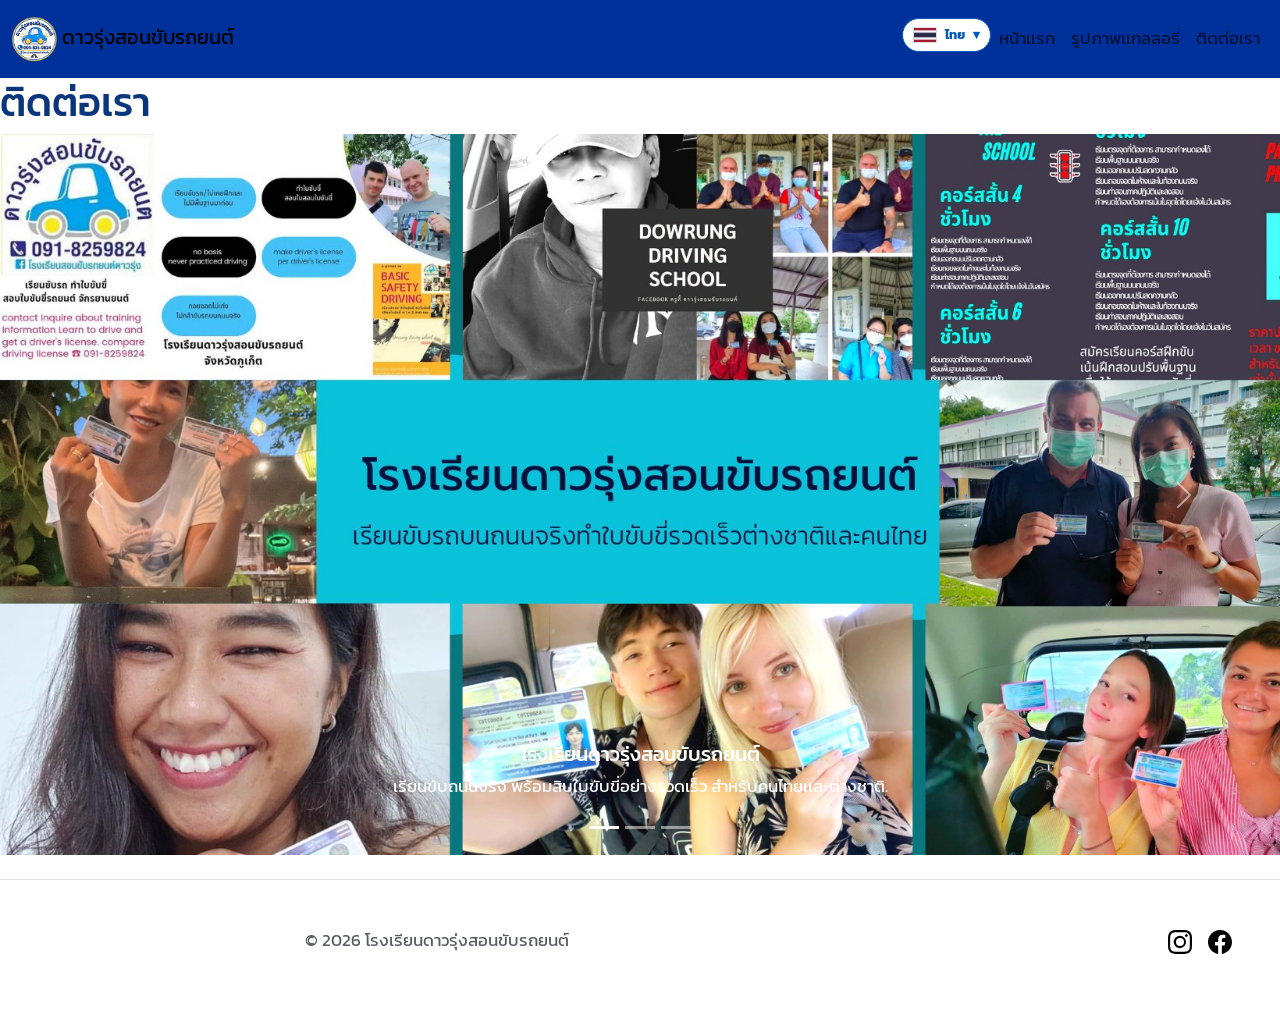
==== about.html @ c7b29f92 "Add files via upload" ====
<!DOCTYPE html>
<html lang="th">

<head>
    <link rel="preconnect" href="https://fonts.googleapis.com">
    <link rel="preconnect" href="https://fonts.gstatic.com" crossorigin>
    <link
        href="https://fonts.googleapis.com/css2?family=Kanit:ital,wght@0,100;0,200;0,300;0,400;0,500;0,600;0,700;0,800;0,900;1,100;1,200;1,300;1,400;1,500;1,600;1,700;1,800;1,900&display=swap"
        rel="stylesheet">
    <link href="https://cdn.jsdelivr.net/npm/bootstrap@5.0.2/dist/css/bootstrap.min.css" rel="stylesheet"
        integrity="sha384-EVSTQN3/azprG1Anm3QDgpJLIm9Nao0Yz1ztcQTwFspd3yD65VohhpuuCOmLASjC" crossorigin="anonymous">
    <meta charset="UTF-8">
    <meta name="viewport" content="width=device-width, initial-scale=1.0">
    <meta name="description" content="ติดต่อโรงเรียนสอนขับรถภูเก็ต ดาวรุ่งสอนขับรถยนต์ สอบถามคอร์สเรียนและการทำใบขับขี่ โทร 091-825-9824">
    <title>ติดต่อโรงเรียนสอนขับรถภูเก็ต | ดาวรุ่งสอนขับรถยนต์</title>
    <link rel="icon" type="image/png" href="./images/newlogo.png">
    <link rel="stylesheet" href="./style/styles.css">
</head>

<body>
    <!-- Navbar -->
    <nav class="navbar navbar-expand-lg navbar-light custom-nav" style="background-color: #00319B;">
        <div class="container-fluid">
            <a class="navbar-brand" href="#">
                <div>
                    <img src="./images/newlogo.png" alt="logo" width="45">
                    <span>ดาวรุ่งสอนขับรถยนต์</span>
                </div>
            </a>
            <button class="navbar-toggler" type="button" data-bs-toggle="collapse" data-bs-target="#navbarNavAltMarkup"
                aria-controls="navbarNavAltMarkup" aria-expanded="false" aria-label="Toggle navigation">
                <span class="navbar-toggler-icon"></span>
            </button>
            <div class="collapse navbar-collapse" id="navbarNavAltMarkup">
                <div class="navbar-nav ms-auto">
                    <details class="language-picker">
                    <summary class="language-trigger" aria-haspopup="true" aria-expanded="false" aria-label="Select language">
                        <img class="language-current-flag" src="images/Flag_of_Thailand.svg" alt="">
                        <span class="language-current-label">ไทย</span><span aria-hidden="true">▾</span>
                    </summary>
                    <div class="language-menu" role="group" aria-label="Select language">
                        <button class="language-option" type="button" data-language="th" data-label="ไทย"><img src="images/Flag_of_Thailand.svg" alt="">ไทย</button>
                        <button class="language-option" type="button" data-language="en" data-label="English"><img src="images/Flag_of_the_United_Kingdom_(3-5).svg" alt="">English</button>
                        <button class="language-option" type="button" data-language="ru" data-label="Русский"><img src="images/Flag_of_Russia.svg" alt="">Русский</button>
                        <button class="language-option" type="button" data-language="zh" data-label="中文"><img src="images/Flag_of_the_People's_Republic_of_China.svg" alt="">中文</button>
                    </div></details>
                    <a class="nav-link" aria-current="page" href="./index.html">หน้าเเรก</a>
                    <a class="nav-link" href="./gallery.html">รูปภาพเเกลลอรี่</a>
                    <a class="nav-link" href="./about.html">ติดต่อเรา</a>
                </div>
            </div>
        </div>
    </nav>
    <h1>ติดต่อโรงเรียนสอนขับรถภูเก็ต</h1>
    <!-- End Navbar -->
    <!-- start slider -->
    <div id="carouselExampleCaptions" class="carousel slide" data-bs-ride="carousel">
        <div class="carousel-indicators">
            <button type="button" data-bs-target="#carouselExampleCaptions" data-bs-slide-to="0" class="active"
                aria-current="true" aria-label="Slide 1"></button>
            <button type="button" data-bs-target="#carouselExampleCaptions" data-bs-slide-to="1"
                aria-label="Slide 2"></button>
            <button type="button" data-bs-target="#carouselExampleCaptions" data-bs-slide-to="2"
                aria-label="Slide 3"></button>
        </div>
        <div class="carousel-inner">
            <div class="carousel-item active">
                <img src="./images/slider1.jpg" class="d-block w-100" alt="...">
                <div class="carousel-caption d-none d-md-block">
                    <h5>โรงเรียนดาวรุ่งสอนขับรถยนต์</h5>
                    <p>เรียนขับถนนจริง พร้อมสิบใบขับขี่อย่างรวดเร็ว สำหรับคนไทยเเละต่างชาติ.</p>
                </div>
            </div>
            <div class="carousel-item">
                <img src="./images/slide2.png" class="d-block w-100" alt="...">
                <div class="carousel-caption d-none d-md-block">
                    <h5>โรงเรียนดาวรุ่งสอนขับรถยนต์</h5>
                    <p>มั่นใจทุกเส้นทาง เรียนจริง สอบจร้ิง ได้ใบขับขี่ไว.</p>
                </div>
            </div>
            <div class="carousel-item">
                <img src="./images/slider3.jpg" class="d-block w-100" alt="...">
                <div class="carousel-caption d-none d-md-block">
                    <h5>โรงเรียนดาวรุ่งสอนขับรถยนต์</h5>
                    <p>สอนขับรถมืออาชีพ ฝึกบนถนนจริง พร้อมได้ใบขับขี่ในเวลาไม่นาน.</p>
                </div>
            </div>
        </div>
        <button class="carousel-control-prev" type="button" data-bs-target="#carouselExampleCaptions"
            data-bs-slide="prev">
            <span class="carousel-control-prev-icon" aria-hidden="true"></span>
            <span class="visually-hidden">Previous</span>
        </button>
        <button class="carousel-control-next" type="button" data-bs-target="#carouselExampleCaptions"
            data-bs-slide="next">
            <span class="carousel-control-next-icon" aria-hidden="true"></span>
            <span class="visually-hidden">Next</span>
        </button>
    </div>
    <!-- end slider -->
    <!-- start footer -->
    <footer class="d-flex flex-wrap justify-content-between align-items-center p-5 py-3 my-4 border-top">
        <div class="col-md-4 d-flex align-items-center"> <span class="mb-3 mb-md-0 text-body-secondary">© 2026
                โรงเรียนดาวรุ่งสอนขับรถยนต์</span> </div>
        <ul class="nav col-md-4 justify-content-end list-unstyled d-flex">
            <li class="ms-3"><a class="text-body-secondary" href="#" aria-label="Instagram"><svg class="bi" width="24"
                        height="24" aria-hidden="true">
                        <use xlink:href="#instagram"></use>
                    </svg></a></li>
            <li class="ms-3"><a class="text-body-secondary" href="https://www.facebook.com/Dawrung.driving?locale=th_TH"
                    aria-label="Facebook"><svg class="bi" width="24" height="24">
                        <use xlink:href="#facebook"></use>
                    </svg></a></li>
        </ul>
    </footer>
    <!-- end footer -->



    <script src="https://cdn.jsdelivr.net/npm/bootstrap@5.0.2/dist/js/bootstrap.bundle.min.js"
        integrity="sha384-MrcW6ZMFYlzcLA8Nl+NtUVF0sA7MsXsP1UyJoMp4YLEuNSfAP+JcXn/tWtIaxVXM"
        crossorigin="anonymous"></script>
    <svg xmlns="http://www.w3.org/2000/svg" class="d-none">
        <symbol id="bootstrap" viewBox="0 0 118 94">
            <title>Bootstrap</title>
            <path fill-rule="evenodd" clip-rule="evenodd"
                d="M24.509 0c-6.733 0-11.715 5.893-11.492 12.284.214 6.14-.064 14.092-2.066 20.577C8.943 39.365 5.547 43.485 0 44.014v5.972c5.547.529 8.943 4.649 10.951 11.153 2.002 6.485 2.28 14.437 2.066 20.577C12.794 88.106 17.776 94 24.51 94H93.5c6.733 0 11.714-5.893 11.491-12.284-.214-6.14.064-14.092 2.066-20.577 2.009-6.504 5.396-10.624 10.943-11.153v-5.972c-5.547-.529-8.934-4.649-10.943-11.153-2.002-6.484-2.28-14.437-2.066-20.577C105.214 5.894 100.233 0 93.5 0H24.508zM80 57.863C80 66.663 73.436 72 62.543 72H44a2 2 0 01-2-2V24a2 2 0 012-2h18.437c9.083 0 15.044 4.92 15.044 12.474 0 5.302-4.01 10.049-9.119 10.88v.277C75.317 46.394 80 51.21 80 57.863zM60.521 28.34H49.948v14.934h8.905c6.884 0 10.68-2.772 10.68-7.727 0-4.643-3.264-7.207-9.012-7.207zM49.948 49.2v16.458H60.91c7.167 0 10.964-2.876 10.964-8.281 0-5.406-3.903-8.178-11.425-8.178H49.948z">
            </path>
        </symbol>
        <symbol id="facebook" viewBox="0 0 16 16">
            <path
                d="M16 8.049c0-4.446-3.582-8.05-8-8.05C3.58 0-.002 3.603-.002 8.05c0 4.017 2.926 7.347 6.75 7.951v-5.625h-2.03V8.05H6.75V6.275c0-2.017 1.195-3.131 3.022-3.131.876 0 1.791.157 1.791.157v1.98h-1.009c-.993 0-1.303.621-1.303 1.258v1.51h2.218l-.354 2.326H9.25V16c3.824-.604 6.75-3.934 6.75-7.951z">
            </path>
        </symbol>
        <symbol id="instagram" viewBox="0 0 16 16">
            <path
                d="M8 0C5.829 0 5.556.01 4.703.048 3.85.088 3.269.222 2.76.42a3.917 3.917 0 0 0-1.417.923A3.927 3.927 0 0 0 .42 2.76C.222 3.268.087 3.85.048 4.7.01 5.555 0 5.827 0 8.001c0 2.172.01 2.444.048 3.297.04.852.174 1.433.372 1.942.205.526.478.972.923 1.417.444.445.89.719 1.416.923.51.198 1.09.333 1.942.372C5.555 15.99 5.827 16 8 16s2.444-.01 3.298-.048c.851-.04 1.434-.174 1.943-.372a3.916 3.916 0 0 0 1.416-.923c.445-.445.718-.891.923-1.417.197-.509.332-1.09.372-1.942C15.99 10.445 16 10.173 16 8s-.01-2.445-.048-3.299c-.04-.851-.175-1.433-.372-1.941a3.926 3.926 0 0 0-.923-1.417A3.911 3.911 0 0 0 13.24.42c-.51-.198-1.092-.333-1.943-.372C10.443.01 10.172 0 7.998 0h.003zm-.717 1.442h.718c2.136 0 2.389.007 3.232.046.78.035 1.204.166 1.486.275.373.145.64.319.92.599.28.28.453.546.598.92.11.281.24.705.275 1.485.039.843.047 1.096.047 3.231s-.008 2.389-.047 3.232c-.035.78-.166 1.203-.275 1.485a2.47 2.47 0 0 1-.599.919c-.28.28-.546.453-.92.598-.28.11-.704.24-1.485.276-.843.038-1.096.047-3.232.047s-2.39-.009-3.233-.047c-.78-.036-1.203-.166-1.485-.276a2.478 2.478 0 0 1-.92-.598 2.48 2.48 0 0 1-.6-.92c-.109-.281-.24-.705-.275-1.485-.038-.843-.046-1.096-.046-3.233 0-2.136.008-2.388.046-3.231.036-.78.166-1.204.276-1.486.145-.373.319-.64.599-.92.28-.28.546-.453.92-.598.282-.11.705-.24 1.485-.276.738-.034 1.024-.044 2.515-.045v.002zm4.988 1.328a.96.96 0 1 0 0 1.92.96.96 0 0 0 0-1.92zm-4.27 1.122a4.109 4.109 0 1 0 0 8.217 4.109 4.109 0 0 0 0-8.217zm0 1.441a2.667 2.667 0 1 1 0 5.334 2.667 2.667 0 0 1 0-5.334z">
            </path>
        </symbol>
    </svg>
    <script src="https://cdn.jsdelivr.net/npm/bootstrap@5.0.2/dist/js/bootstrap.bundle.min.js"
        integrity="sha384-MrcW6ZMFYlzcLA8Nl+NtUVF0sA7MsXsP1UyJoMp4YLEuNSfAP+JcXn/tWtIaxVXM"
        crossorigin="anonymous"></script>
    <script src="./scripts/language.js"></script>
</body>

</html>
---- style/styles.css ----
:root {
    --b: #0759bb;
    --d: #07387d;
    --g: #ffd21a;
    --i: #0a367b
}

* {
    box-sizing: border-box
}

html {
    scroll-behavior: smooth
}

body {
    margin: 0;
    font-family: Kanit, sans-serif;
    color: var(--i)
}

a {
    text-decoration: none;
    color: inherit
}

header {
    position: sticky;
    top: 0;
    z-index: 10;
    background: #fff;
    box-shadow: 0 2px 14px #07387d18
}

nav {
    max-width: 1440px;
    min-height: 78px;
    margin: auto;
    display: flex;
    align-items: center;
    padding: 8px 5%;
    gap: 28px
}

.brand {
    display: flex;
    gap: 9px;
    align-items: center;
    font-size: 22px;
    font-weight: 700;
    white-space: nowrap
}

.brand img {
    width: 56px;
    height: 56px;
    object-fit: cover;
}

.links {
    margin-left: auto;
    display: flex;
    gap: 26px;
    font-size: 14px
}

.links a {
    border-bottom: 2px solid transparent;
    padding: 6px 0
}

.links a:hover,
.links .on {
    color: #0877dd;
    border-color: #0877dd
}

.phone {
    display: flex;
    align-items: center;
    gap: 8px;
    font-size: 28px;
    color: var(--d)
}

.phone span {
    display: grid;
    font-size: 18px
}

.phone small {
    font-size: 9px
}

.language-picker {
    position: relative;
    flex-shrink: 0;
}

.language-picker > summary {
    list-style: none;
}

.language-picker > summary::-webkit-details-marker {
    display: none;
}

.language-trigger {
    display: flex;
    align-items: center;
    gap: 8px;
    border: 1px solid #0759bb;
    border-radius: 18px;
    padding: 6px 10px;
    background: #fff;
    color: #0759bb;
    font: inherit;
    font-size: 13px;
    font-weight: 700;
    cursor: pointer;
    white-space: nowrap;
}

.language-trigger:focus-visible,
.language-option:focus-visible {
    outline: 3px solid #ffd21a;
    outline-offset: 2px;
}

.language-current-flag,
.language-option img {
    display: block;
    width: 24px;
    height: 16px;
    object-fit: cover;
    border: 1px solid #0002;
}

.language-menu {
    position: absolute;
    top: calc(100% + 7px);
    right: 0;
    z-index: 30;
    display: none;
    min-width: 150px;
    padding: 5px;
    border: 1px solid #d9e4f2;
    border-radius: 10px;
    background: #fff;
    box-shadow: 0 8px 22px #07387d24;
}

.language-picker[open] .language-menu {
    display: grid;
}

.language-option {
    display: flex;
    align-items: center;
    gap: 9px;
    width: 100%;
    padding: 8px 9px;
    border: 0;
    border-radius: 6px;
    background: #fff;
    color: #07387d;
    font: inherit;
    text-align: left;
    cursor: pointer;
}

.language-option:hover {
    background: #eef5ff;
}

.navbar-nav .language-picker {
    margin-left: 10px;
}

.menu {
    display: none;
    border: 0;
    background: transparent;
    font-size: 25px;
    color: var(--d);
    margin-left: auto
}

.hero {
    min-height: 530px;
    display: grid;
    grid-template-columns: 59% 41%;
    overflow: hidden;
    background: linear-gradient(115deg, #e6f7ff, #fff 57%, #94d6ff);
    position: relative
}

.copy {
    position: relative;
    z-index: 1;
    max-width: 860px;
    margin-left: auto;
    padding: 54px 5% 38px 10%
}

.kicker,
.title p {
    color: #1477ca;
    font-size: 14px;
    font-weight: 600;
    margin: 0
}

.hero h1 {
    font-size: clamp(42px, 5vw, 72px);
    line-height: 1.1;
    margin: 0;
    font-weight: 800;
    letter-spacing: -2px
}

.hero h2 {
    font-size: clamp(24px, 2.7vw, 39px);
    margin: 5px 0
}

.hero em {
    color: #0874da;
    font-style: normal;
    border-bottom: 4px solid var(--g)
}

.hero>p {
    font-size: 17px
}

.benefits {
    background: #ffffffdc;
    box-shadow: 0 6px 18px #0d4e8e1c;
    border-radius: 16px;
    padding: 11px 5px;
    display: grid;
    grid-template-columns: repeat(4, 1fr);
    max-width: 720px
}

.benefits div {
    display: flex;
    align-items: center;
    gap: 7px;
    padding: 2px 10px;
    border-right: 1px solid #bdddF5;
    font-size: 24px;
    color: #0875d8
}

.benefits div:last-child {
    border: 0
}

.benefits span {
    font-size: 11px;
    color: var(--i);
    line-height: 1.1
}

.benefits b,
.benefits small {
    display: block
}

.benefits small {
    color: #65728a;
    font-size: 9px;
    margin-top: 3px
}

.actions {
    display: flex;
    gap: 14px;
    margin-top: 23px
}

.actions a {
    padding: 12px 22px;
    border-radius: 12px;
    font-size: 17px;
    font-weight: 600;
    box-shadow: 0 5px 10px #07387d33
}

.gold {
    background: var(--g)
}

.blue {
    background: linear-gradient(135deg, #108fe9, var(--b));
    color: #fff
}

.heroimg {
    position: relative;
    overflow: hidden
}

.heroimg:before {
    content: "";
    position: absolute;
    inset: 0 0 0 -100px;
    background: #0873d2;
    border-radius: 50% 0 0 50%
}

.heroimg img {
    position: relative;
    width: 100%;
    height: 100%;
    object-fit: cover;
    object-position: right
}


.section {
    max-width: 1440px;
    margin: auto;
    padding: 45px 5%
}

.title {
    text-align: center;
    margin-bottom: 22px
}

.title h2,
.why h2 {
    font-size: 30px;
    margin: 0
}

.title h2:after {
    content: "";
    display: block;
    width: 38px;
    height: 3px;
    background: #1588eb;
    margin: 8px auto
}

.courses,
.reviews {
    display: grid;
    grid-template-columns: repeat(4, 1fr);
    gap: 18px
}

.courses article,
.reviews article {
    background: #fff;
    border-radius: 10px;
    padding: 10px;
    box-shadow: 0 2px 14px #092e6120;
    text-align: center;
    display: flex;
    flex-direction: column
}

.courses article>div {
    height: 140px;
    position: relative;
    overflow: hidden;
    border-radius: 7px
}

.courses article:only-child {
    grid-column: 1 / -1;
    width: 100%;
    max-width: none;
    margin: auto;
}

.courses img {
    width: 100%;
    height: 100%;
    object-fit: cover
}

.courses label {
    position: absolute;
    left: 0;
    top: 0;
    padding: 4px 13px;
    background: #0874d9;
    color: #fff;
    border-radius: 0 0 7px 0;
    font-size: 12px
}

.courses h3 {
    font-size: 16px;
    margin: 10px 0 3px
}

.courses p {
    font-size: 13px;
    color: #59647b;
    margin: 0;
    line-height: 1.35;
    min-height: 37px
}

.courses strong {
    font-size: 13px;
    font-weight: 400;
    margin-top: auto
}

.courses strong b {
    font-size: 19px;
    color: #0869cf
}

.courses article>a {
    margin-top: 8px;
    background: #0874d9;
    color: #fff;
    padding: 4px;
    border-radius: 5px
}

.why {
    background: linear-gradient(100deg, #ecf8ff, #fff 50%, #e8f6ff);
    padding: 35px 5%
}

.whygrid {
    max-width: 1300px;
    margin: auto;
    display: grid;
    grid-template-columns: 1.25fr .9fr .7fr;
    gap: 30px;
    align-items: center
}

.video {
    height: 225px;
    position: relative;
    border-radius: 10px;
    overflow: hidden;
    color: #fff;
    box-shadow: 0 4px 13px #07387d45
}

.video:after {
    content: "";
    position: absolute;
    inset: 0;
    background: #002b6850
}

.video img {
    width: 100%;
    height: 100%;
    object-fit: cover
}

.video b,
.video p {
    position: absolute;
    z-index: 1;
    left: 50%;
    transform: translateX(-50%);
    white-space: nowrap
}

.video b {
    top: 77px;
    background: #fff;
    color: #0865be;
    padding: 14px 18px;
    border-radius: 50%
}

.video p {
    bottom: 10px
}

.why ul {
    padding: 0;
    list-style: none
}

.why li {
    font-size: 14px;
    margin: 10px 0;
    padding-left: 22px;
    position: relative
}

.why li:before {
    content: "✓";
    position: absolute;
    left: 0;
    color: #0576d9;
    font-weight: bold
}

.stats {
    display: grid;
    gap: 12px
}

.stats div {
    display: flex;
    gap: 12px;
    align-items: center;
    background: #fff;
    padding: 16px;
    border-radius: 11px;
    box-shadow: 0 3px 14px #092e611f;
    font-size: 23px;
    color: #0879de
}

.stats span {
    color: var(--i);
    font-size: 13px
}

.stats b,
.stats small {
    display: block
}

.stats b {
    font-size: 28px;
    line-height: 1;
    color: #0871d5
}

.stats small {
    font-size: 10px
}

.reviews article {
    text-align: left;
    padding: 16px
}

.reviews article span {
    color: #ffc400
}

.reviews p {
    font-size: 13px;
    line-height: 1.4;
    color: #586278;
    margin: 10px 0 0
}

.cta {
    padding: clamp(32px, 6vw, 76px) 5%;
    background: radial-gradient(ellipse at top right, #d8edff 0, transparent 48%), linear-gradient(135deg, #eef7ff, #f8fbff);
}

.contact-card {
    max-width: 1180px;
    margin: 0 auto;
    padding: clamp(24px, 4vw, 52px);
    border: 1px solid #e0ebf8;
    border-radius: 28px;
    background: #fff;
    box-shadow: 0 18px 55px #07387d16;
}

.contact-copy {
    max-width: 760px;
    margin: 0 auto 30px;
    text-align: center;
}

.contact-eyebrow {
    display: inline-block;
    margin-bottom: 8px;
    color: #0877dd;
    font-size: 14px;
    font-weight: 700;
    letter-spacing: .08em;
}

.contact-copy h2 {
    margin: 0;
    color: #07387d;
    font-size: clamp(25px, 3vw, 36px);
    line-height: 1.3;
}

.contact-copy p {
    margin: 10px 0 0;
    color: #5d6f87;
    font-size: 16px;
    line-height: 1.7;
}

.contact-actions {
    display: grid;
    grid-template-columns: repeat(3, minmax(0, 1fr));
    gap: 14px;
}

.contact-method {
    display: flex;
    min-width: 0;
    align-items: center;
    gap: 14px;
    padding: 18px 16px;
    border: 1px solid #e0ebf8;
    border-radius: 16px;
    background: #f8fbff;
    color: #07387d;
    transition: transform .18s ease, box-shadow .18s ease, border-color .18s ease;
}

.contact-method:hover {
    transform: translateY(-3px);
    border-color: #b8d9ff;
    box-shadow: 0 10px 24px #07387d14;
}

.contact-method:focus-visible {
    outline: 3px solid #0877dd;
    outline-offset: 3px;
}

.contact-icon {
    display: grid;
    width: 48px;
    height: 48px;
    flex: 0 0 48px;
    place-items: center;
    border-radius: 15px;
    background: #e5f1ff;
    color: #0877dd;
    font-size: 23px;
    font-weight: 700;
}

.contact-icon svg {
    display: block;
    width: 34px;
    height: 34px;
}

.contact-whatsapp .contact-icon {
    background: #e2f8e9;
    color: #168a3d;
}

.contact-line .contact-icon {
    background: #e2f8e9;
    color: #06a944;
    font-size: 12px;
}

.contact-label,
.contact-hint {
    display: block;
    color: #667991;
    font-size: 12px;
    line-height: 1.4;
}

.contact-method strong {
    display: block;
    margin: 3px 0;
    color: #07387d;
    font-size: clamp(15px, 1.3vw, 18px);
    overflow-wrap: anywhere;
}

footer>div {
    max-width: 1300px;
    margin: auto;
    padding: 32px 5%;
    display: grid;
    grid-template-columns: 2fr repeat(3, 1fr);
    gap: 30px
}

footer .brand {
    font-size: 18px
}

footer .brand img {
    width: 50px;
    height: 50px
}

footer p {
    font-size: 13px
}

footer h3 {
    font-size: 15px;
    margin: 5px 0
}

footer section>a:not(.brand) {
    display: block;
    margin: 5px 0;
    font-size: 12px;
    color: #385270
}

footer>small {
    display: block;
    text-align: center;
    background: #063d8a;
    color: #fff;
    padding: 7px;
    font-size: 11px
}

@media(max-width:1050px) {
    .phone {
        display: none
    }

    .links {
        gap: 14px
    }

    .hero {
        grid-template-columns: 62% 38%
    }

    .courses,
    .reviews {
        grid-template-columns: repeat(2, 1fr)
    }

    .whygrid {
        grid-template-columns: 1fr 1fr
    }

    .stats {
        grid-column: 1/-1;
        grid-template-columns: repeat(2, 1fr)
    }
}

@media(max-width:720px) {
    nav {
        min-height: 65px;
        padding: 5px 5%
    }

    .brand {
        font-size: 17px
    }

    .brand img {
        width: 45px;
        height: 45px
    }

    .menu {
        display: block
    }

    .links {
        display: none;
        position: absolute;
        top: 65px;
        left: 0;
        right: 0;
        padding: 12px 5%;
        background: #fff;
        box-shadow: 0 8px 15px #07387d18;
        flex-direction: column;
        gap: 4px
    }

    .links.show {
        display: flex
    }

    .hero {
        grid-template-columns: 1fr
    }

    .copy {
        padding: 39px 6% 26px;
        margin: 0
    }

    .hero h1 {
        font-size: 38px
    }

    .hero h2 {
        font-size: 24px
    }

    .benefits {
        grid-template-columns: repeat(2, 1fr);
        gap: 7px
    }

    .benefits div:nth-child(2) {
        border: 0
    }

    .benefits div:nth-child(n+3) {
        border-top: 1px solid #bdddf5
    }

    .actions {
        gap: 8px
    }

    .actions a {
        font-size: 14px;
        padding: 11px
    }

    .heroimg {
        height: 245px
    }

    .heroimg:before {
        left: -20px;
        border-radius: 48% 0 0
    }


    .courses,
    .reviews {
        grid-template-columns: 1fr
    }

    .courses article {
        max-width: 420px;
        width: 100%;
        margin: auto
    }

    .courses article>div {
        height: 175px
    }

    .whygrid {
        grid-template-columns: 1fr;
        gap: 22px
    }

    .stats {
        grid-column: auto;
        grid-template-columns: 1fr
    }

    .contact-card { padding: 25px 18px; border-radius: 20px; }
    .contact-copy { margin-bottom: 22px; }
    .contact-actions { grid-template-columns: 1fr; }
    .contact-method { width: 100%; max-width: 480px; margin: 0 auto; }

    footer>div {
        grid-template-columns: 1fr 1fr;
        gap: 20px
    }

    footer section:first-child {
        grid-column: 1/-1
    }
}

/* Larger, more legible typography */
body { font-size: 17px; }
.brand { font-size: 25px; }
.links { font-size: 16px; }
.phone span { font-size: 20px; }
.phone small { font-size: 16px; font-weight: 600; line-height: 1.2; }
.kicker, .title p { font-size: 16px; }
.hero h1 { font-size: clamp(46px, 5vw, 76px); }
.hero h2 { font-size: clamp(27px, 2.7vw, 42px); }
.hero > p { font-size: 19px; }
.benefits span { font-size: 13px; }
.benefits small { font-size: 11px; }
.actions a { font-size: 19px; }
.title h2, .why h2 { font-size: 34px; }
.courses label { font-size: 14px; }
.courses h3 { font-size: 19px; }
.courses p, .reviews p { font-size: 15px; }
.courses strong { font-size: 15px; }
.courses strong b { font-size: 22px; }
.courses article > a { font-size: 15px; }
.why li { font-size: 16px; }
.stats span { font-size: 15px; }
.stats b { font-size: 31px; }
.stats small { font-size: 12px; }
.reviews article { font-size: 16px; }
footer .brand { font-size: 20px; }
footer p { font-size: 15px; }
footer h3 { font-size: 18px; }
footer section > a:not(.brand) { font-size: 14px; }
footer > small { font-size: 13px; }

@media(max-width:720px) {
    body { font-size: 16px; }
    .brand { font-size: 18px; }
    .hero h1 { font-size: 40px; }
    .hero h2 { font-size: 26px; }
    .actions a { font-size: 16px; }
    .title h2, .why h2 { font-size: 29px; }
}

.review-selection { text-align: center; color: #59647b; margin: 0 0 24px; font-size: 14px; }
.selected-reviews { grid-template-columns: repeat(2, minmax(0, 1fr)); margin-bottom: 28px; }
.selected-reviews article { padding: clamp(20px, 3vw, 30px); border: 1px solid #dceafa; border-radius: 16px; }
.selected-reviews h3 { margin: 0 0 8px; font-size: 18px; overflow-wrap: anywhere; }
.selected-reviews .review-stars { color: #a86700; font-size: 22px; letter-spacing: 2px; }
.selected-reviews blockquote,
.selected-reviews p { margin: 14px 0 20px; color: #385270; font-size: 16px; line-height: 1.8; }
.selected-reviews small { margin-top: auto; color: #59647b; font-size: 12px; }
@media(max-width:720px) {
    .selected-reviews { grid-template-columns: minmax(0, 1fr); }
}

.google-reviews {
    padding: clamp(24px, 4vw, 48px);
    border: 1px solid #dceafa;
    border-radius: 20px;
    background: linear-gradient(120deg, #fff, #eef7ff);
    text-align: center;
}
.google-reviews h3 { margin: 0 0 12px; font-size: clamp(22px, 3vw, 28px); }
.google-reviews p { margin: 0 auto 24px; max-width: 650px; color: #59647b; line-height: 1.8; }
.google-reviews a { display: inline-block; padding: 14px 28px; background: var(--b); color: #fff; border-radius: 10px; font-weight: 600; }
.google-reviews a:hover { background: var(--d); }
.google-reviews a:focus-visible { outline: 3px solid var(--b); outline-offset: 4px; }
.google-reviews small { display: block; margin-top: 12px; color: #59647b; }

/* Practice exam */
.practice { padding-top: 12px; scroll-margin-top: 100px; }

.practice-card {
    display: flex;
    align-items: center;
    justify-content: space-between;
    gap: 32px;
    padding: clamp(24px, 4vw, 48px);
    border: 1px solid #cfe4fa;
    border-radius: 20px;
    background: linear-gradient(120deg, #eef7ff, #fff);
}

.practice-content { max-width: 700px; }
.practice-content h2 { margin: 8px 0 12px; font-size: clamp(26px, 3vw, 34px); line-height: 1.35; }
.practice-content > p:last-child { margin: 0; color: #59647b; line-height: 1.8; }
.practice-action { display: grid; gap: 12px; flex-shrink: 0; text-align: center; }
.practice-action a {
    display: block;
    padding: 16px 32px;
    border-radius: 12px;
    background: var(--g);
    color: var(--d);
    font-size: 20px;
    font-weight: 600;
}
.practice-action a:hover { background: #ffe15c; }
.practice-action a:focus-visible { outline: 3px solid var(--b); outline-offset: 4px; }
.practice-action small { color: #59647b; font-size: 13px; }

@media(max-width:1200px) and (min-width:721px) {
    nav { flex-wrap: wrap; gap: 12px 20px; }
    .links { order: 3; width: 100%; justify-content: center; flex-wrap: wrap; }
    .phone { margin-left: auto; }
}

@media(max-width:720px) {
    .practice-card { flex-direction: column; align-items: stretch; gap: 24px; }
    .practice-action a { font-size: 18px; }
}

/* Featured course */
.courses .featured-course {
    display: grid;
    grid-template-columns: minmax(0, 1fr) minmax(0, 1fr);
    grid-template-rows: auto auto auto 1fr;
    column-gap: clamp(24px, 4vw, 56px);
    row-gap: 16px;
    padding: 24px;
    border: 1px solid #dceafa;
    border-radius: 20px;
    background: linear-gradient(120deg, #fff 45%, #eef7ff);
    text-align: left;
}

.courses .featured-course > div {
    grid-row: 1 / 5;
    height: auto;
    min-height: 0;
    align-self: center;
    border-radius: 14px;
}

.courses .featured-course img {
    display: block;
    height: auto;
    object-fit: contain;
}

.courses .featured-course h3 {
    font-size: clamp(26px, 3vw, 38px);
    line-height: 1.3;
    margin: 16px 0 0;
}

.courses .featured-course p {
    font-size: 18px;
    line-height: 1.8;
}

.courses .featured-course strong {
    margin: 0;
    font-size: 16px;
}

.courses .featured-course strong b {
    display: block;
    font-size: clamp(32px, 4vw, 46px);
    line-height: 1.4;
}

.courses .featured-course > a {
    align-self: end;
    margin: 0;
    padding: 14px 18px;
    border-radius: 10px;
    font-size: 18px;
    text-align: center;
}

@media(max-width:720px) {
    .courses .featured-course {
        grid-template-columns: minmax(0, 1fr);
        grid-template-rows: auto;
        padding: 16px;
        gap: 14px;
    }

    .courses .featured-course > div {
        grid-row: auto;
        height: auto;
        min-height: 0;
        aspect-ratio: auto;
    }

    .courses .featured-course h3 { margin: 4px 0 0; }
    .courses .featured-course p { font-size: 16px; }
    .courses .featured-course > a { font-size: 16px; }
}

body.gallery-viewer-open {
    overflow: hidden;
}

.gallery-viewer {
    width: min(1100px, calc(100% - 24px));
    max-width: none;
    max-height: calc(100dvh - 24px);
    margin: auto;
    padding: 16px;
    border: 1px solid #ffffff30;
    border-radius: 18px;
    background: #082344;
    color: #fff;
    box-shadow: 0 20px 80px #0008;
}

.gallery-viewer::backdrop {
    background: #041225df;
}

.gallery-viewer-toolbar,
.gallery-viewer-controls {
    display: flex;
    align-items: center;
    justify-content: space-between;
    gap: 12px;
}

.gallery-viewer-image {
    display: block;
    width: 100%;
    height: min(70vh, 760px);
    height: min(70dvh, 760px);
    object-fit: contain;
    margin: 12px 0;
}

.gallery-viewer button {
    min-height: 44px;
    padding: 8px 16px;
    border: 1px solid #ffffff50;
    border-radius: 10px;
    background: #ffffff15;
    color: #fff;
    font: inherit;
    cursor: pointer;
}

.gallery-viewer button:hover {
    background: #ffffff30;
}

.gallery-viewer button:focus-visible {
    outline: 3px solid #ffd21a;
    outline-offset: 3px;
}

.customer-gallery {
    margin-top: 40px;
    padding: clamp(16px, 3vw, 32px);
    border: 1px solid #dceafa;
    border-radius: 24px;
    background: linear-gradient(145deg, #f5faff, #eaf3ff);
}

.customer-gallery h3 {
    margin: 0 0 8px;
    font-size: clamp(22px, 3vw, 30px);
    text-align: center;
}

.customer-gallery > p {
    margin: 0 0 24px;
    text-align: center;
}

.customer-gallery-grid {
    display: grid;
    grid-template-columns: repeat(4, minmax(0, 1fr));
    gap: clamp(12px, 2vw, 20px);
}

.customer-gallery-grid a {
    display: block;
    position: relative;
    min-width: 0;
    aspect-ratio: 4 / 3;
    overflow: hidden;
    border: 3px solid #fff;
    border-radius: 16px;
    background: #eef7ff;
    box-shadow: 0 4px 14px #07387d14;
    transition: transform 180ms ease, box-shadow 180ms ease;
}

.customer-gallery-grid a:hover {
    box-shadow: 0 10px 24px #07387d26;
}

.customer-gallery-grid a:focus-visible {
    outline: 3px solid var(--b);
    outline-offset: 4px;
}

.customer-gallery-grid img {
    display: block;
    position: absolute;
    inset: 0;
    width: 100%;
    height: 100%;
    object-fit: cover;
    object-position: center;
    transition: transform 250ms ease;
}

@media(hover: hover) and (prefers-reduced-motion: no-preference) {
    .customer-gallery-grid a:hover {
        transform: translateY(-4px);
    }

    .customer-gallery-grid a:hover img {
        transform: scale(1.04);
    }
}

@media(prefers-reduced-motion: reduce) {
    .customer-gallery-grid a,
    .customer-gallery-grid img {
        transition: none;
    }
}

@media(max-width:1050px) {
    .customer-gallery-grid {
        grid-template-columns: repeat(3, minmax(0, 1fr));
    }
}

@media(max-width:720px) {
    .customer-gallery-grid {
        grid-template-columns: repeat(2, minmax(0, 1fr));
        gap: 10px;
    }
}

/* Full-width hero slider with the introduction on top of each image */
.hero {
    display: block;
    min-height: 0;
    aspect-ratio: 1792 / 1024;
    background: #0a5db5;
}

.heroimg {
    position: absolute;
    inset: 0;
    z-index: 0;
}

.heroimg:before { display: none; }

.heroimg img {
    width: 100%;
    height: 100%;
    object-fit: contain;
    object-position: center;
    background: #0a5db5;
}

.heroimg .hero-slide { display: none; }
.heroimg .hero-slide.is-active { display: block; }
.heroimg .hero-slide:nth-child(2) {
    object-fit: contain;
    background: #fff;
}
.hero-dots {
    position: absolute;
    right: 24px;
    bottom: 20px;
    display: flex;
    gap: 9px;
}
.hero-dots button {
    width: 12px;
    height: 12px;
    padding: 0;
    border: 2px solid #fff;
    border-radius: 50%;
    background: transparent;
    cursor: pointer;
}
.hero-dots button.is-active { background: #fff; }

.local-intro {
    padding: clamp(34px, 5vw, 64px) 6%;
    text-align: center;
    background: #fff;
}

.local-intro-inner {
    max-width: 960px;
    margin: 0 auto;
}

.local-intro h1 {
    margin: 8px 0 14px;
    color: #07387d;
    font-size: clamp(28px, 4vw, 42px);
    line-height: 1.25;
}

.local-intro p:not(.kicker) {
    max-width: 850px;
    margin: 0 auto 22px;
    color: #586a82;
    font-size: 17px;
    line-height: 1.8;
}

.local-intro a {
    display: inline-block;
    padding: 11px 22px;
    border-radius: 10px;
    background: #0759bb;
    color: #fff;
    font-weight: 700;
}

.local-intro a:hover { background: #063d8a; }
.local-intro a:focus-visible { outline: 3px solid #ffd21a; outline-offset: 3px; }

.copy {
    width: min(64%, 900px);
    min-height: 100%;
    margin: 0;
    padding: clamp(36px, 5vw, 90px) 7%;
    background: linear-gradient(90deg, #eefaffee 0%, #eefaffc9 58%, transparent 100%);
}

.hero-arrow { z-index: 4; }
.hero-dots { z-index: 4; }

@media(max-width:720px) {
    /* Let the banner's natural proportions determine its height on mobile. */
    .hero { aspect-ratio: auto; min-height: 0; }
    .heroimg {
        position: relative;
        inset: auto;
        height: auto;
    }
    .heroimg img {
        display: block;
        height: auto;
        object-fit: cover;
    }
    .copy {
        width: 100%;
        padding: 38px 6% 28px;
        background: linear-gradient(180deg, #eefafff5 0%, #eefaffd6 60%, #eefaff80 100%);
    }
}
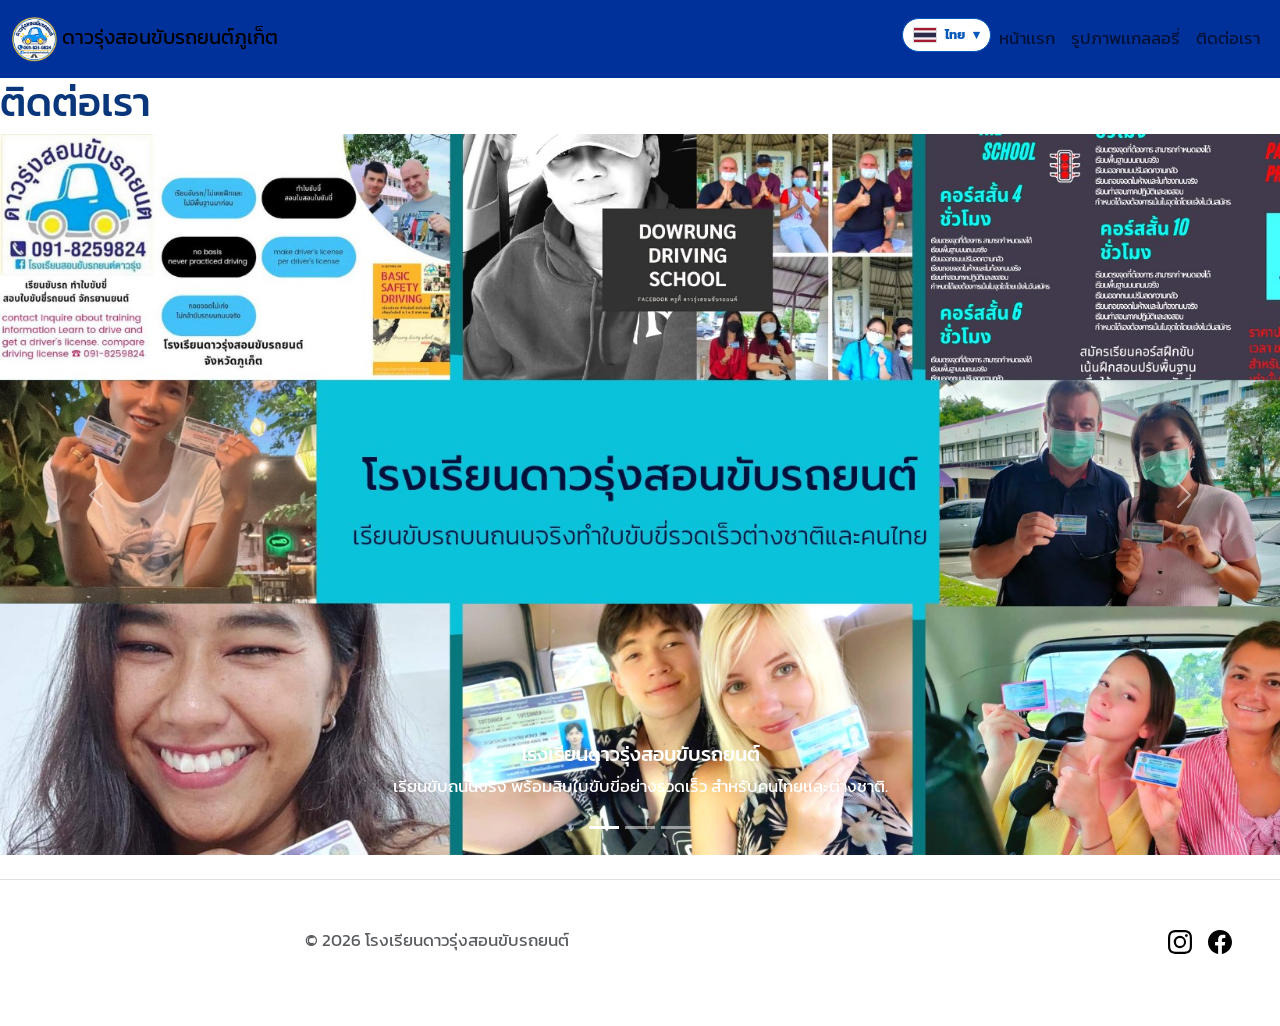
==== commit 4c33d48a: "UPDATE" ====
--- a/about.html
+++ b/about.html
@@ -12,7 +12,7 @@
     <meta charset="UTF-8">
     <meta name="viewport" content="width=device-width, initial-scale=1.0">
     <meta name="description" content="ติดต่อโรงเรียนสอนขับรถภูเก็ต ดาวรุ่งสอนขับรถยนต์ สอบถามคอร์สเรียนและการทำใบขับขี่ โทร 091-825-9824">
-    <title>ติดต่อโรงเรียนสอนขับรถภูเก็ต | ดาวรุ่งสอนขับรถยนต์</title>
+    <title>ติดต่อโรงเรียนสอนขับรถภูเก็ต | ดาวรุ่งสอนขับรถยนต์ภูเก็ต</title>
     <link rel="icon" type="image/png" href="./images/newlogo.png">
     <link rel="stylesheet" href="./style/styles.css">
 </head>
@@ -24,7 +24,7 @@
             <a class="navbar-brand" href="#">
                 <div>
                     <img src="./images/newlogo.png" alt="logo" width="45">
-                    <span>ดาวรุ่งสอนขับรถยนต์</span>
+                    <span>ดาวรุ่งสอนขับรถยนต์ภูเก็ต</span>
                 </div>
             </a>
             <button class="navbar-toggler" type="button" data-bs-toggle="collapse" data-bs-target="#navbarNavAltMarkup"
@@ -33,16 +33,16 @@
             </button>
             <div class="collapse navbar-collapse" id="navbarNavAltMarkup">
                 <div class="navbar-nav ms-auto">
-                    <details class="language-picker">
-                    <summary class="language-trigger" aria-haspopup="true" aria-expanded="false" aria-label="Select language">
-                        <img class="language-current-flag" src="images/Flag_of_Thailand.svg" alt="">
-                        <span class="language-current-label">ไทย</span><span aria-hidden="true">▾</span>
-                    </summary>
-                    <div class="language-menu" role="group" aria-label="Select language">
-                        <button class="language-option" type="button" data-language="th" data-label="ไทย"><img src="images/Flag_of_Thailand.svg" alt="">ไทย</button>
-                        <button class="language-option" type="button" data-language="en" data-label="English"><img src="images/Flag_of_the_United_Kingdom_(3-5).svg" alt="">English</button>
-                        <button class="language-option" type="button" data-language="ru" data-label="Русский"><img src="images/Flag_of_Russia.svg" alt="">Русский</button>
-                        <button class="language-option" type="button" data-language="zh" data-label="中文"><img src="images/Flag_of_the_People's_Republic_of_China.svg" alt="">中文</button>
+                    <details class="language-picker">
+                    <summary class="language-trigger" aria-haspopup="true" aria-expanded="false" aria-label="Select language">
+                        <img class="language-current-flag" src="images/Flag_of_Thailand.svg" alt="">
+                        <span class="language-current-label">ไทย</span><span aria-hidden="true">▾</span>
+                    </summary>
+                    <div class="language-menu" role="group" aria-label="Select language">
+                        <button class="language-option" type="button" data-language="th" data-label="ไทย"><img src="images/Flag_of_Thailand.svg" alt="">ไทย</button>
+                        <button class="language-option" type="button" data-language="en" data-label="English"><img src="images/Flag_of_the_United_Kingdom_(3-5).svg" alt="">English</button>
+                        <button class="language-option" type="button" data-language="ru" data-label="Русский"><img src="images/Flag_of_Russia.svg" alt="">Русский</button>
+                        <button class="language-option" type="button" data-language="zh" data-label="中文"><img src="images/Flag_of_the_People's_Republic_of_China.svg" alt="">中文</button>
                     </div></details>
                     <a class="nav-link" aria-current="page" href="./index.html">หน้าเเรก</a>
                     <a class="nav-link" href="./gallery.html">รูปภาพเเกลลอรี่</a>
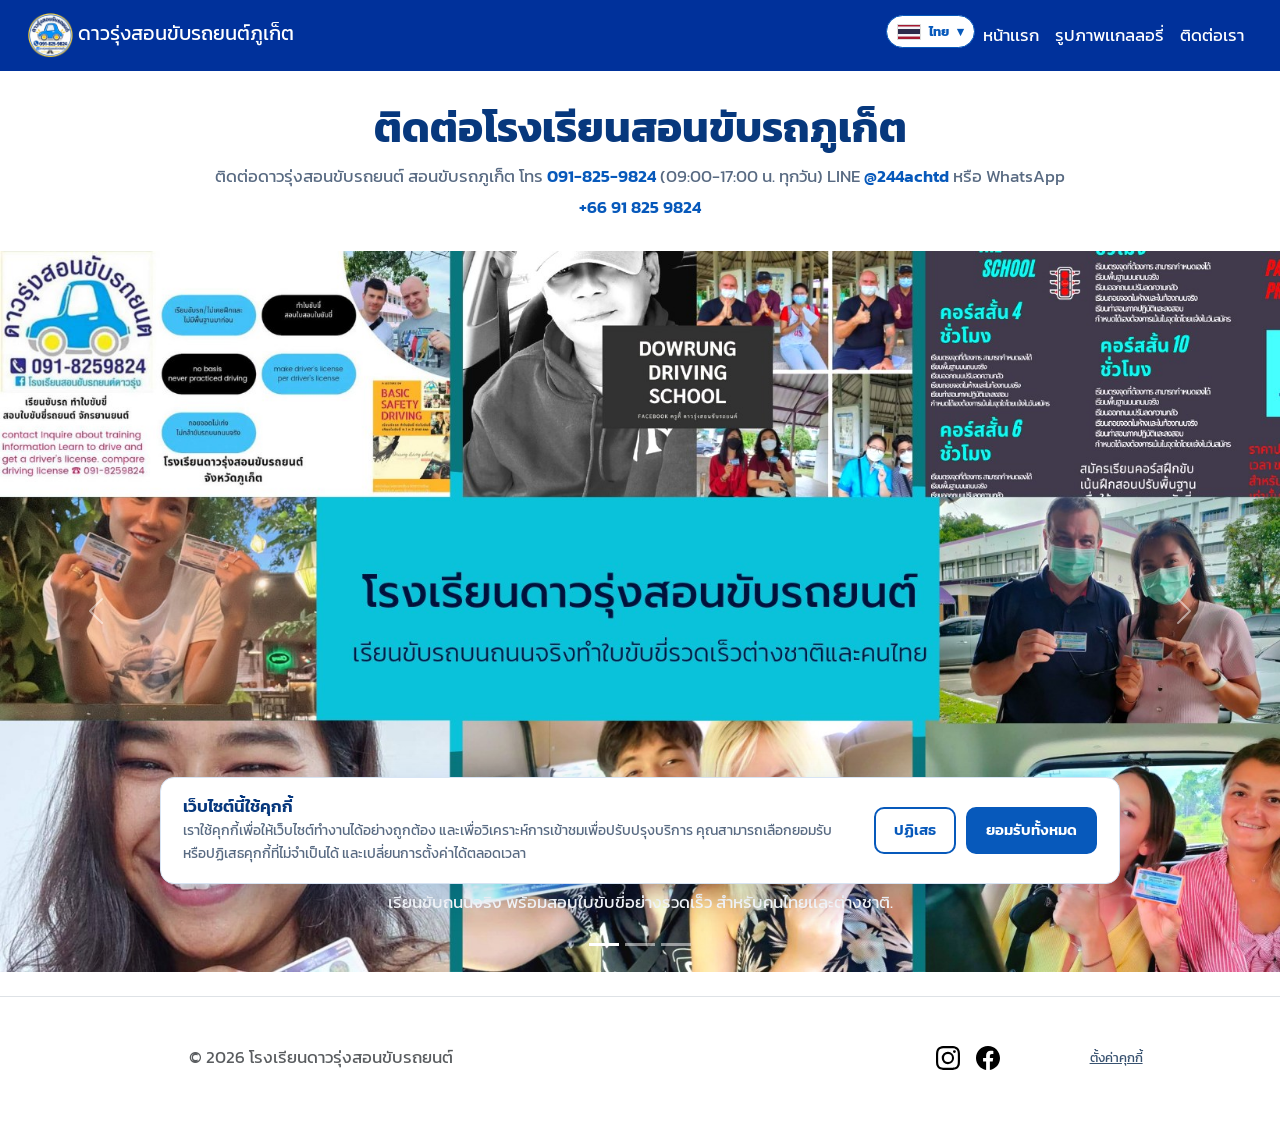
==== commit ac771c40: "Add cookie consent functionality, FAQ section, and sitemap - Implemented a cookie consent banner wit" ====
--- a/about.html
+++ b/about.html
@@ -1,147 +1,156 @@
-<!DOCTYPE html>
-<html lang="th">
-
-<head>
-    <link rel="preconnect" href="https://fonts.googleapis.com">
-    <link rel="preconnect" href="https://fonts.gstatic.com" crossorigin>
-    <link
-        href="https://fonts.googleapis.com/css2?family=Kanit:ital,wght@0,100;0,200;0,300;0,400;0,500;0,600;0,700;0,800;0,900;1,100;1,200;1,300;1,400;1,500;1,600;1,700;1,800;1,900&display=swap"
-        rel="stylesheet">
-    <link href="https://cdn.jsdelivr.net/npm/bootstrap@5.0.2/dist/css/bootstrap.min.css" rel="stylesheet"
-        integrity="sha384-EVSTQN3/azprG1Anm3QDgpJLIm9Nao0Yz1ztcQTwFspd3yD65VohhpuuCOmLASjC" crossorigin="anonymous">
-    <meta charset="UTF-8">
-    <meta name="viewport" content="width=device-width, initial-scale=1.0">
-    <meta name="description" content="ติดต่อโรงเรียนสอนขับรถภูเก็ต ดาวรุ่งสอนขับรถยนต์ สอบถามคอร์สเรียนและการทำใบขับขี่ โทร 091-825-9824">
-    <title>ติดต่อโรงเรียนสอนขับรถภูเก็ต | ดาวรุ่งสอนขับรถยนต์ภูเก็ต</title>
-    <link rel="icon" type="image/png" href="./images/newlogo.png">
-    <link rel="stylesheet" href="./style/styles.css">
-</head>
-
-<body>
-    <!-- Navbar -->
-    <nav class="navbar navbar-expand-lg navbar-light custom-nav" style="background-color: #00319B;">
-        <div class="container-fluid">
-            <a class="navbar-brand" href="#">
-                <div>
-                    <img src="./images/newlogo.png" alt="logo" width="45">
-                    <span>ดาวรุ่งสอนขับรถยนต์ภูเก็ต</span>
-                </div>
-            </a>
-            <button class="navbar-toggler" type="button" data-bs-toggle="collapse" data-bs-target="#navbarNavAltMarkup"
-                aria-controls="navbarNavAltMarkup" aria-expanded="false" aria-label="Toggle navigation">
-                <span class="navbar-toggler-icon"></span>
-            </button>
-            <div class="collapse navbar-collapse" id="navbarNavAltMarkup">
-                <div class="navbar-nav ms-auto">
-                    <details class="language-picker">
-                    <summary class="language-trigger" aria-haspopup="true" aria-expanded="false" aria-label="Select language">
-                        <img class="language-current-flag" src="images/Flag_of_Thailand.svg" alt="">
-                        <span class="language-current-label">ไทย</span><span aria-hidden="true">▾</span>
-                    </summary>
-                    <div class="language-menu" role="group" aria-label="Select language">
-                        <button class="language-option" type="button" data-language="th" data-label="ไทย"><img src="images/Flag_of_Thailand.svg" alt="">ไทย</button>
-                        <button class="language-option" type="button" data-language="en" data-label="English"><img src="images/Flag_of_the_United_Kingdom_(3-5).svg" alt="">English</button>
-                        <button class="language-option" type="button" data-language="ru" data-label="Русский"><img src="images/Flag_of_Russia.svg" alt="">Русский</button>
-                        <button class="language-option" type="button" data-language="zh" data-label="中文"><img src="images/Flag_of_the_People's_Republic_of_China.svg" alt="">中文</button>
-                    </div></details>
-                    <a class="nav-link" aria-current="page" href="./index.html">หน้าเเรก</a>
-                    <a class="nav-link" href="./gallery.html">รูปภาพเเกลลอรี่</a>
-                    <a class="nav-link" href="./about.html">ติดต่อเรา</a>
-                </div>
-            </div>
-        </div>
-    </nav>
-    <h1>ติดต่อโรงเรียนสอนขับรถภูเก็ต</h1>
-    <!-- End Navbar -->
-    <!-- start slider -->
-    <div id="carouselExampleCaptions" class="carousel slide" data-bs-ride="carousel">
-        <div class="carousel-indicators">
-            <button type="button" data-bs-target="#carouselExampleCaptions" data-bs-slide-to="0" class="active"
-                aria-current="true" aria-label="Slide 1"></button>
-            <button type="button" data-bs-target="#carouselExampleCaptions" data-bs-slide-to="1"
-                aria-label="Slide 2"></button>
-            <button type="button" data-bs-target="#carouselExampleCaptions" data-bs-slide-to="2"
-                aria-label="Slide 3"></button>
-        </div>
-        <div class="carousel-inner">
-            <div class="carousel-item active">
-                <img src="./images/slider1.jpg" class="d-block w-100" alt="...">
-                <div class="carousel-caption d-none d-md-block">
-                    <h5>โรงเรียนดาวรุ่งสอนขับรถยนต์</h5>
-                    <p>เรียนขับถนนจริง พร้อมสิบใบขับขี่อย่างรวดเร็ว สำหรับคนไทยเเละต่างชาติ.</p>
-                </div>
-            </div>
-            <div class="carousel-item">
-                <img src="./images/slide2.png" class="d-block w-100" alt="...">
-                <div class="carousel-caption d-none d-md-block">
-                    <h5>โรงเรียนดาวรุ่งสอนขับรถยนต์</h5>
-                    <p>มั่นใจทุกเส้นทาง เรียนจริง สอบจร้ิง ได้ใบขับขี่ไว.</p>
-                </div>
-            </div>
-            <div class="carousel-item">
-                <img src="./images/slider3.jpg" class="d-block w-100" alt="...">
-                <div class="carousel-caption d-none d-md-block">
-                    <h5>โรงเรียนดาวรุ่งสอนขับรถยนต์</h5>
-                    <p>สอนขับรถมืออาชีพ ฝึกบนถนนจริง พร้อมได้ใบขับขี่ในเวลาไม่นาน.</p>
-                </div>
-            </div>
-        </div>
-        <button class="carousel-control-prev" type="button" data-bs-target="#carouselExampleCaptions"
-            data-bs-slide="prev">
-            <span class="carousel-control-prev-icon" aria-hidden="true"></span>
-            <span class="visually-hidden">Previous</span>
-        </button>
-        <button class="carousel-control-next" type="button" data-bs-target="#carouselExampleCaptions"
-            data-bs-slide="next">
-            <span class="carousel-control-next-icon" aria-hidden="true"></span>
-            <span class="visually-hidden">Next</span>
-        </button>
-    </div>
-    <!-- end slider -->
-    <!-- start footer -->
-    <footer class="d-flex flex-wrap justify-content-between align-items-center p-5 py-3 my-4 border-top">
-        <div class="col-md-4 d-flex align-items-center"> <span class="mb-3 mb-md-0 text-body-secondary">© 2026
-                โรงเรียนดาวรุ่งสอนขับรถยนต์</span> </div>
-        <ul class="nav col-md-4 justify-content-end list-unstyled d-flex">
-            <li class="ms-3"><a class="text-body-secondary" href="#" aria-label="Instagram"><svg class="bi" width="24"
-                        height="24" aria-hidden="true">
-                        <use xlink:href="#instagram"></use>
-                    </svg></a></li>
-            <li class="ms-3"><a class="text-body-secondary" href="https://www.facebook.com/Dawrung.driving?locale=th_TH"
-                    aria-label="Facebook"><svg class="bi" width="24" height="24">
-                        <use xlink:href="#facebook"></use>
-                    </svg></a></li>
-        </ul>
-    </footer>
-    <!-- end footer -->
-
-
-
-    <script src="https://cdn.jsdelivr.net/npm/bootstrap@5.0.2/dist/js/bootstrap.bundle.min.js"
-        integrity="sha384-MrcW6ZMFYlzcLA8Nl+NtUVF0sA7MsXsP1UyJoMp4YLEuNSfAP+JcXn/tWtIaxVXM"
-        crossorigin="anonymous"></script>
-    <svg xmlns="http://www.w3.org/2000/svg" class="d-none">
-        <symbol id="bootstrap" viewBox="0 0 118 94">
-            <title>Bootstrap</title>
-            <path fill-rule="evenodd" clip-rule="evenodd"
-                d="M24.509 0c-6.733 0-11.715 5.893-11.492 12.284.214 6.14-.064 14.092-2.066 20.577C8.943 39.365 5.547 43.485 0 44.014v5.972c5.547.529 8.943 4.649 10.951 11.153 2.002 6.485 2.28 14.437 2.066 20.577C12.794 88.106 17.776 94 24.51 94H93.5c6.733 0 11.714-5.893 11.491-12.284-.214-6.14.064-14.092 2.066-20.577 2.009-6.504 5.396-10.624 10.943-11.153v-5.972c-5.547-.529-8.934-4.649-10.943-11.153-2.002-6.484-2.28-14.437-2.066-20.577C105.214 5.894 100.233 0 93.5 0H24.508zM80 57.863C80 66.663 73.436 72 62.543 72H44a2 2 0 01-2-2V24a2 2 0 012-2h18.437c9.083 0 15.044 4.92 15.044 12.474 0 5.302-4.01 10.049-9.119 10.88v.277C75.317 46.394 80 51.21 80 57.863zM60.521 28.34H49.948v14.934h8.905c6.884 0 10.68-2.772 10.68-7.727 0-4.643-3.264-7.207-9.012-7.207zM49.948 49.2v16.458H60.91c7.167 0 10.964-2.876 10.964-8.281 0-5.406-3.903-8.178-11.425-8.178H49.948z">
-            </path>
-        </symbol>
-        <symbol id="facebook" viewBox="0 0 16 16">
-            <path
-                d="M16 8.049c0-4.446-3.582-8.05-8-8.05C3.58 0-.002 3.603-.002 8.05c0 4.017 2.926 7.347 6.75 7.951v-5.625h-2.03V8.05H6.75V6.275c0-2.017 1.195-3.131 3.022-3.131.876 0 1.791.157 1.791.157v1.98h-1.009c-.993 0-1.303.621-1.303 1.258v1.51h2.218l-.354 2.326H9.25V16c3.824-.604 6.75-3.934 6.75-7.951z">
-            </path>
-        </symbol>
-        <symbol id="instagram" viewBox="0 0 16 16">
-            <path
-                d="M8 0C5.829 0 5.556.01 4.703.048 3.85.088 3.269.222 2.76.42a3.917 3.917 0 0 0-1.417.923A3.927 3.927 0 0 0 .42 2.76C.222 3.268.087 3.85.048 4.7.01 5.555 0 5.827 0 8.001c0 2.172.01 2.444.048 3.297.04.852.174 1.433.372 1.942.205.526.478.972.923 1.417.444.445.89.719 1.416.923.51.198 1.09.333 1.942.372C5.555 15.99 5.827 16 8 16s2.444-.01 3.298-.048c.851-.04 1.434-.174 1.943-.372a3.916 3.916 0 0 0 1.416-.923c.445-.445.718-.891.923-1.417.197-.509.332-1.09.372-1.942C15.99 10.445 16 10.173 16 8s-.01-2.445-.048-3.299c-.04-.851-.175-1.433-.372-1.941a3.926 3.926 0 0 0-.923-1.417A3.911 3.911 0 0 0 13.24.42c-.51-.198-1.092-.333-1.943-.372C10.443.01 10.172 0 7.998 0h.003zm-.717 1.442h.718c2.136 0 2.389.007 3.232.046.78.035 1.204.166 1.486.275.373.145.64.319.92.599.28.28.453.546.598.92.11.281.24.705.275 1.485.039.843.047 1.096.047 3.231s-.008 2.389-.047 3.232c-.035.78-.166 1.203-.275 1.485a2.47 2.47 0 0 1-.599.919c-.28.28-.546.453-.92.598-.28.11-.704.24-1.485.276-.843.038-1.096.047-3.232.047s-2.39-.009-3.233-.047c-.78-.036-1.203-.166-1.485-.276a2.478 2.478 0 0 1-.92-.598 2.48 2.48 0 0 1-.6-.92c-.109-.281-.24-.705-.275-1.485-.038-.843-.046-1.096-.046-3.233 0-2.136.008-2.388.046-3.231.036-.78.166-1.204.276-1.486.145-.373.319-.64.599-.92.28-.28.546-.453.92-.598.282-.11.705-.24 1.485-.276.738-.034 1.024-.044 2.515-.045v.002zm4.988 1.328a.96.96 0 1 0 0 1.92.96.96 0 0 0 0-1.92zm-4.27 1.122a4.109 4.109 0 1 0 0 8.217 4.109 4.109 0 0 0 0-8.217zm0 1.441a2.667 2.667 0 1 1 0 5.334 2.667 2.667 0 0 1 0-5.334z">
-            </path>
-        </symbol>
-    </svg>
-    <script src="https://cdn.jsdelivr.net/npm/bootstrap@5.0.2/dist/js/bootstrap.bundle.min.js"
-        integrity="sha384-MrcW6ZMFYlzcLA8Nl+NtUVF0sA7MsXsP1UyJoMp4YLEuNSfAP+JcXn/tWtIaxVXM"
-        crossorigin="anonymous"></script>
-    <script src="./scripts/language.js"></script>
-</body>
-
-</html>
+<!DOCTYPE html>
+<html lang="th">
+
+<head>
+    <link rel="preconnect" href="https://fonts.googleapis.com">
+    <link rel="preconnect" href="https://fonts.gstatic.com" crossorigin>
+    <link
+        href="https://fonts.googleapis.com/css2?family=Kanit:ital,wght@0,100;0,200;0,300;0,400;0,500;0,600;0,700;0,800;0,900;1,100;1,200;1,300;1,400;1,500;1,600;1,700;1,800;1,900&display=swap"
+        rel="stylesheet">
+    <link href="https://cdn.jsdelivr.net/npm/bootstrap@5.0.2/dist/css/bootstrap.min.css" rel="stylesheet"
+        integrity="sha384-EVSTQN3/azprG1Anm3QDgpJLIm9Nao0Yz1ztcQTwFspd3yD65VohhpuuCOmLASjC" crossorigin="anonymous">
+    <meta charset="UTF-8">
+    <meta name="viewport" content="width=device-width, initial-scale=1.0">
+    <meta name="description" content="ติดต่อดาวรุ่งสอนขับรถ โรงเรียนสอนขับรถภูเก็ต สอบถามคอร์สเรียนและการทำใบขับขี่ โทร 091-825-9824 LINE @244achtd">
+    <title>ติดต่อดาวรุ่งสอนขับรถ | โรงเรียนสอนขับรถภูเก็ต</title>
+    <link rel="canonical" href="https://toto772555.github.io/Dawrungdriving/about.html">
+    <meta name="robots" content="index, follow, max-image-preview:large">
+    <meta property="og:type" content="website">
+    <meta property="og:locale" content="th_TH">
+    <meta property="og:site_name" content="ดาวรุ่งสอนขับรถยนต์">
+    <meta property="og:url" content="https://toto772555.github.io/Dawrungdriving/about.html">
+    <meta property="og:title" content="ติดต่อดาวรุ่งสอนขับรถ | โรงเรียนสอนขับรถภูเก็ต">
+    <meta property="og:description" content="ติดต่อดาวรุ่งสอนขับรถ โรงเรียนสอนขับรถภูเก็ต สอบถามคอร์สเรียนและการทำใบขับขี่ โทร 091-825-9824 LINE @244achtd">
+    <meta property="og:image" content="https://toto772555.github.io/Dawrungdriving/images/og-image.jpg">
+    <meta name="twitter:card" content="summary_large_image">
+    <link rel="icon" type="image/png" href="./images/logo-192.png">
+    <link rel="stylesheet" href="./style/styles.css">
+</head>
+
+<body>
+    <!-- Navbar -->
+    <nav class="navbar navbar-expand-lg navbar-light custom-nav" style="background-color: #00319B;">
+        <div class="container-fluid">
+            <a class="navbar-brand" href="./index.html">
+                <div>
+                    <img src="./images/logo-192.png" alt="โลโก้ดาวรุ่งสอนขับรถยนต์ ภูเก็ต" width="45" height="45">
+                    <span>ดาวรุ่งสอนขับรถยนต์ภูเก็ต</span>
+                </div>
+            </a>
+            <button class="navbar-toggler" type="button" data-bs-toggle="collapse" data-bs-target="#navbarNavAltMarkup"
+                aria-controls="navbarNavAltMarkup" aria-expanded="false" aria-label="Toggle navigation">
+                <span class="navbar-toggler-icon"></span>
+            </button>
+            <div class="collapse navbar-collapse" id="navbarNavAltMarkup">
+                <div class="navbar-nav ms-auto">
+                    <details class="language-picker">
+                    <summary class="language-trigger" aria-haspopup="true" aria-expanded="false" aria-label="Select language">
+                        <img class="language-current-flag" src="images/Flag_of_Thailand.svg" alt="">
+                        <span class="language-current-label">ไทย</span><span aria-hidden="true">▾</span>
+                    </summary>
+                    <div class="language-menu" role="group" aria-label="Select language">
+                        <button class="language-option" type="button" data-language="th" data-label="ไทย"><img src="images/Flag_of_Thailand.svg" alt="">ไทย</button>
+                        <button class="language-option" type="button" data-language="en" data-label="English"><img src="images/Flag_of_the_United_Kingdom_(3-5).svg" alt="">English</button>
+                        <button class="language-option" type="button" data-language="ru" data-label="Русский"><img src="images/Flag_of_Russia.svg" alt="">Русский</button>
+                        <button class="language-option" type="button" data-language="zh" data-label="中文"><img src="images/Flag_of_the_People's_Republic_of_China.svg" alt="">中文</button>
+                    </div></details>
+                    <a class="nav-link" aria-current="page" href="./index.html">หน้าเเรก</a>
+                    <a class="nav-link" href="./gallery.html">รูปภาพเเกลลอรี่</a>
+                    <a class="nav-link" href="./about.html">ติดต่อเรา</a>
+                </div>
+            </div>
+        </div>
+    </nav>
+    <h1 class="page-title">ติดต่อโรงเรียนสอนขับรถภูเก็ต</h1>
+    <p class="page-intro">ติดต่อดาวรุ่งสอนขับรถยนต์ สอนขับรถภูเก็ต โทร <a href="tel:0918259824">091-825-9824</a> (09:00-17:00 น. ทุกวัน) LINE <a href="https://lin.ee/Ow2x2m0">@244achtd</a> หรือ WhatsApp <a href="https://wa.me/66918259824">+66 91 825 9824</a></p>
+    <!-- End Navbar -->
+    <!-- start slider -->
+    <div id="carouselExampleCaptions" class="carousel slide" data-bs-ride="carousel">
+        <div class="carousel-indicators">
+            <button type="button" data-bs-target="#carouselExampleCaptions" data-bs-slide-to="0" class="active"
+                aria-current="true" aria-label="Slide 1"></button>
+            <button type="button" data-bs-target="#carouselExampleCaptions" data-bs-slide-to="1"
+                aria-label="Slide 2"></button>
+            <button type="button" data-bs-target="#carouselExampleCaptions" data-bs-slide-to="2"
+                aria-label="Slide 3"></button>
+        </div>
+        <div class="carousel-inner">
+            <div class="carousel-item active">
+                <img src="./images/slider1.jpg" class="d-block w-100" width="1640" height="924" alt="เรียนขับรถบนถนนจริงกับดาวรุ่งสอนขับรถยนต์ ภูเก็ต">
+                <div class="carousel-caption d-none d-md-block">
+                    <h5>โรงเรียนดาวรุ่งสอนขับรถยนต์</h5>
+                    <p>เรียนขับถนนจริง พร้อมสอบใบขับขี่อย่างรวดเร็ว สำหรับคนไทยเเละต่างชาติ.</p>
+                </div>
+            </div>
+            <div class="carousel-item">
+                <img src="./images/slide2.webp" class="d-block w-100" width="1448" height="1086" alt="โรงเรียนสอนขับรถภูเก็ต ดาวรุ่งสอนขับรถ">
+                <div class="carousel-caption d-none d-md-block">
+                    <h5>โรงเรียนดาวรุ่งสอนขับรถยนต์</h5>
+                    <p>มั่นใจทุกเส้นทาง เรียนจริง สอบจริง ได้ใบขับขี่ไว.</p>
+                </div>
+            </div>
+            <div class="carousel-item">
+                <img src="./images/slider3.jpg" class="d-block w-100" alt="ครูสอนขับรถมืออาชีพ ภูเก็ตสอนขับรถ">
+                <div class="carousel-caption d-none d-md-block">
+                    <h5>โรงเรียนดาวรุ่งสอนขับรถยนต์</h5>
+                    <p>สอนขับรถมืออาชีพ ฝึกบนถนนจริง พร้อมได้ใบขับขี่ในเวลาไม่นาน.</p>
+                </div>
+            </div>
+        </div>
+        <button class="carousel-control-prev" type="button" data-bs-target="#carouselExampleCaptions"
+            data-bs-slide="prev">
+            <span class="carousel-control-prev-icon" aria-hidden="true"></span>
+            <span class="visually-hidden">Previous</span>
+        </button>
+        <button class="carousel-control-next" type="button" data-bs-target="#carouselExampleCaptions"
+            data-bs-slide="next">
+            <span class="carousel-control-next-icon" aria-hidden="true"></span>
+            <span class="visually-hidden">Next</span>
+        </button>
+    </div>
+    <!-- end slider -->
+    <!-- start footer -->
+    <footer class="d-flex flex-wrap justify-content-between align-items-center p-5 py-3 my-4 border-top">
+        <div class="col-md-4 d-flex align-items-center"> <span class="mb-3 mb-md-0 text-body-secondary">© 2026
+                โรงเรียนดาวรุ่งสอนขับรถยนต์</span> </div>
+        <ul class="nav col-md-4 justify-content-end list-unstyled d-flex">
+            <li class="ms-3"><a class="text-body-secondary" href="#" aria-label="Instagram"><svg class="bi" width="24"
+                        height="24" aria-hidden="true">
+                        <use xlink:href="#instagram"></use>
+                    </svg></a></li>
+            <li class="ms-3"><a class="text-body-secondary" href="https://www.facebook.com/Dawrung.driving?locale=th_TH"
+                    aria-label="Facebook"><svg class="bi" width="24" height="24">
+                        <use xlink:href="#facebook"></use>
+                    </svg></a></li>
+        </ul>
+    </footer>
+    <!-- end footer -->
+
+
+
+    <script src="https://cdn.jsdelivr.net/npm/bootstrap@5.0.2/dist/js/bootstrap.bundle.min.js"
+        integrity="sha384-MrcW6ZMFYlzcLA8Nl+NtUVF0sA7MsXsP1UyJoMp4YLEuNSfAP+JcXn/tWtIaxVXM"
+        crossorigin="anonymous"></script>
+    <svg xmlns="http://www.w3.org/2000/svg" class="d-none">
+        <symbol id="bootstrap" viewBox="0 0 118 94">
+            <title>Bootstrap</title>
+            <path fill-rule="evenodd" clip-rule="evenodd"
+                d="M24.509 0c-6.733 0-11.715 5.893-11.492 12.284.214 6.14-.064 14.092-2.066 20.577C8.943 39.365 5.547 43.485 0 44.014v5.972c5.547.529 8.943 4.649 10.951 11.153 2.002 6.485 2.28 14.437 2.066 20.577C12.794 88.106 17.776 94 24.51 94H93.5c6.733 0 11.714-5.893 11.491-12.284-.214-6.14.064-14.092 2.066-20.577 2.009-6.504 5.396-10.624 10.943-11.153v-5.972c-5.547-.529-8.934-4.649-10.943-11.153-2.002-6.484-2.28-14.437-2.066-20.577C105.214 5.894 100.233 0 93.5 0H24.508zM80 57.863C80 66.663 73.436 72 62.543 72H44a2 2 0 01-2-2V24a2 2 0 012-2h18.437c9.083 0 15.044 4.92 15.044 12.474 0 5.302-4.01 10.049-9.119 10.88v.277C75.317 46.394 80 51.21 80 57.863zM60.521 28.34H49.948v14.934h8.905c6.884 0 10.68-2.772 10.68-7.727 0-4.643-3.264-7.207-9.012-7.207zM49.948 49.2v16.458H60.91c7.167 0 10.964-2.876 10.964-8.281 0-5.406-3.903-8.178-11.425-8.178H49.948z">
+            </path>
+        </symbol>
+        <symbol id="facebook" viewBox="0 0 16 16">
+            <path
+                d="M16 8.049c0-4.446-3.582-8.05-8-8.05C3.58 0-.002 3.603-.002 8.05c0 4.017 2.926 7.347 6.75 7.951v-5.625h-2.03V8.05H6.75V6.275c0-2.017 1.195-3.131 3.022-3.131.876 0 1.791.157 1.791.157v1.98h-1.009c-.993 0-1.303.621-1.303 1.258v1.51h2.218l-.354 2.326H9.25V16c3.824-.604 6.75-3.934 6.75-7.951z">
+            </path>
+        </symbol>
+        <symbol id="instagram" viewBox="0 0 16 16">
+            <path
+                d="M8 0C5.829 0 5.556.01 4.703.048 3.85.088 3.269.222 2.76.42a3.917 3.917 0 0 0-1.417.923A3.927 3.927 0 0 0 .42 2.76C.222 3.268.087 3.85.048 4.7.01 5.555 0 5.827 0 8.001c0 2.172.01 2.444.048 3.297.04.852.174 1.433.372 1.942.205.526.478.972.923 1.417.444.445.89.719 1.416.923.51.198 1.09.333 1.942.372C5.555 15.99 5.827 16 8 16s2.444-.01 3.298-.048c.851-.04 1.434-.174 1.943-.372a3.916 3.916 0 0 0 1.416-.923c.445-.445.718-.891.923-1.417.197-.509.332-1.09.372-1.942C15.99 10.445 16 10.173 16 8s-.01-2.445-.048-3.299c-.04-.851-.175-1.433-.372-1.941a3.926 3.926 0 0 0-.923-1.417A3.911 3.911 0 0 0 13.24.42c-.51-.198-1.092-.333-1.943-.372C10.443.01 10.172 0 7.998 0h.003zm-.717 1.442h.718c2.136 0 2.389.007 3.232.046.78.035 1.204.166 1.486.275.373.145.64.319.92.599.28.28.453.546.598.92.11.281.24.705.275 1.485.039.843.047 1.096.047 3.231s-.008 2.389-.047 3.232c-.035.78-.166 1.203-.275 1.485a2.47 2.47 0 0 1-.599.919c-.28.28-.546.453-.92.598-.28.11-.704.24-1.485.276-.843.038-1.096.047-3.232.047s-2.39-.009-3.233-.047c-.78-.036-1.203-.166-1.485-.276a2.478 2.478 0 0 1-.92-.598 2.48 2.48 0 0 1-.6-.92c-.109-.281-.24-.705-.275-1.485-.038-.843-.046-1.096-.046-3.233 0-2.136.008-2.388.046-3.231.036-.78.166-1.204.276-1.486.145-.373.319-.64.599-.92.28-.28.546-.453.92-.598.282-.11.705-.24 1.485-.276.738-.034 1.024-.044 2.515-.045v.002zm4.988 1.328a.96.96 0 1 0 0 1.92.96.96 0 0 0 0-1.92zm-4.27 1.122a4.109 4.109 0 1 0 0 8.217 4.109 4.109 0 0 0 0-8.217zm0 1.441a2.667 2.667 0 1 1 0 5.334 2.667 2.667 0 0 1 0-5.334z">
+            </path>
+        </symbol>
+    </svg>
+    <script src="./scripts/language.js"></script>
+    <script src="./scripts/cookie-consent.js"></script>
+</body>
+
+</html>
--- a/style/styles.css
+++ b/style/styles.css
@@ -1322,3 +1322,175 @@
         background: linear-gradient(180deg, #eefafff5 0%, #eefaffd6 60%, #eefaff80 100%);
     }
 }
+
+/* FAQ */
+.faq-heading {
+    max-width: 860px;
+    margin: 0 auto 22px;
+    text-align: center;
+}
+
+.faq-heading h2 {
+    margin: 6px 0 0;
+    color: #07387d;
+    font-size: clamp(24px, 3vw, 32px);
+    line-height: 1.3;
+}
+
+.faq-list {
+    display: grid;
+    gap: 12px;
+    max-width: 860px;
+    margin: 0 auto;
+}
+
+.faq-list details {
+    border: 1px solid #d7e4f4;
+    border-radius: 12px;
+    background: #fff;
+}
+
+.faq-list summary {
+    padding: 16px 20px;
+    color: #07387d;
+    font-size: 17px;
+    font-weight: 600;
+    cursor: pointer;
+}
+
+.faq-list summary:focus-visible { outline: 3px solid #ffd21a; outline-offset: 2px; }
+
+.faq-list details p {
+    margin: 0;
+    padding: 0 20px 18px;
+    color: #586a82;
+    font-size: 16px;
+    line-height: 1.8;
+}
+
+/* Sub pages (about, gallery) use a Bootstrap navbar; undo the home page nav sizing. */
+nav.custom-nav {
+    max-width: none;
+    min-height: 0;
+    padding: 8px 16px;
+}
+
+.custom-nav .navbar-brand span,
+.custom-nav.navbar-light .navbar-nav .nav-link {
+    color: #fff;
+}
+
+.custom-nav.navbar-light .navbar-nav .nav-link:hover,
+.custom-nav.navbar-light .navbar-nav .nav-link:focus-visible {
+    color: #ffd21a;
+}
+
+.carousel-item img {
+    height: auto;
+}
+
+.custom-nav .navbar-toggler {
+    border-color: #ffffff80;
+    background: #fff;
+}
+
+.page-title {
+    margin: 32px auto 8px;
+    padding: 0 16px;
+    color: #07387d;
+    font-size: clamp(28px, 4vw, 42px);
+    font-weight: 700;
+    text-align: center;
+}
+
+.page-intro {
+    max-width: 900px;
+    margin: 0 auto 28px;
+    padding: 0 16px;
+    color: #586a82;
+    text-align: center;
+    line-height: 1.8;
+}
+
+.page-intro a {
+    color: #0759bb;
+    font-weight: 600;
+}
+
+/* Cookie consent */
+.cookie-banner {
+    position: fixed;
+    right: 16px;
+    bottom: 16px;
+    left: 16px;
+    z-index: 1000;
+    display: flex;
+    align-items: center;
+    gap: 20px;
+    max-width: 960px;
+    margin: 0 auto;
+    padding: 18px 22px;
+    border: 1px solid #d7e4f4;
+    border-radius: 14px;
+    background: #fff;
+    box-shadow: 0 12px 36px #07387d33;
+    font-family: Kanit, sans-serif;
+}
+
+.cookie-banner[hidden] { display: none; }
+
+.cookie-banner h2 {
+    margin: 0 0 4px;
+    color: #07387d;
+    font-size: 17px;
+    font-weight: 600;
+}
+
+.cookie-banner p {
+    margin: 0;
+    color: #586a82;
+    font-size: 14px;
+    line-height: 1.6;
+}
+
+.cookie-banner-actions {
+    display: flex;
+    flex-shrink: 0;
+    gap: 10px;
+}
+
+.cookie-banner-actions button {
+    padding: 10px 18px;
+    border: 2px solid #0759bb;
+    border-radius: 10px;
+    font: inherit;
+    font-size: 15px;
+    font-weight: 600;
+    cursor: pointer;
+}
+
+.cookie-accept { background: #0759bb; color: #fff; }
+.cookie-accept:hover { background: #063d8a; border-color: #063d8a; }
+.cookie-decline { background: #fff; color: #0759bb; }
+.cookie-decline:hover { background: #eef5fd; }
+
+.cookie-banner-actions button:focus-visible,
+.cookie-settings-link:focus-visible { outline: 3px solid #ffd21a; outline-offset: 2px; }
+
+.cookie-settings-link {
+    display: block;
+    margin: 8px auto;
+    padding: 4px 8px;
+    border: 0;
+    background: none;
+    color: #385270;
+    font: inherit;
+    font-size: 13px;
+    text-decoration: underline;
+    cursor: pointer;
+}
+
+@media(max-width:720px) {
+    .cookie-banner { flex-direction: column; align-items: stretch; gap: 14px; padding: 16px; }
+    .cookie-banner-actions button { flex: 1; }
+}
